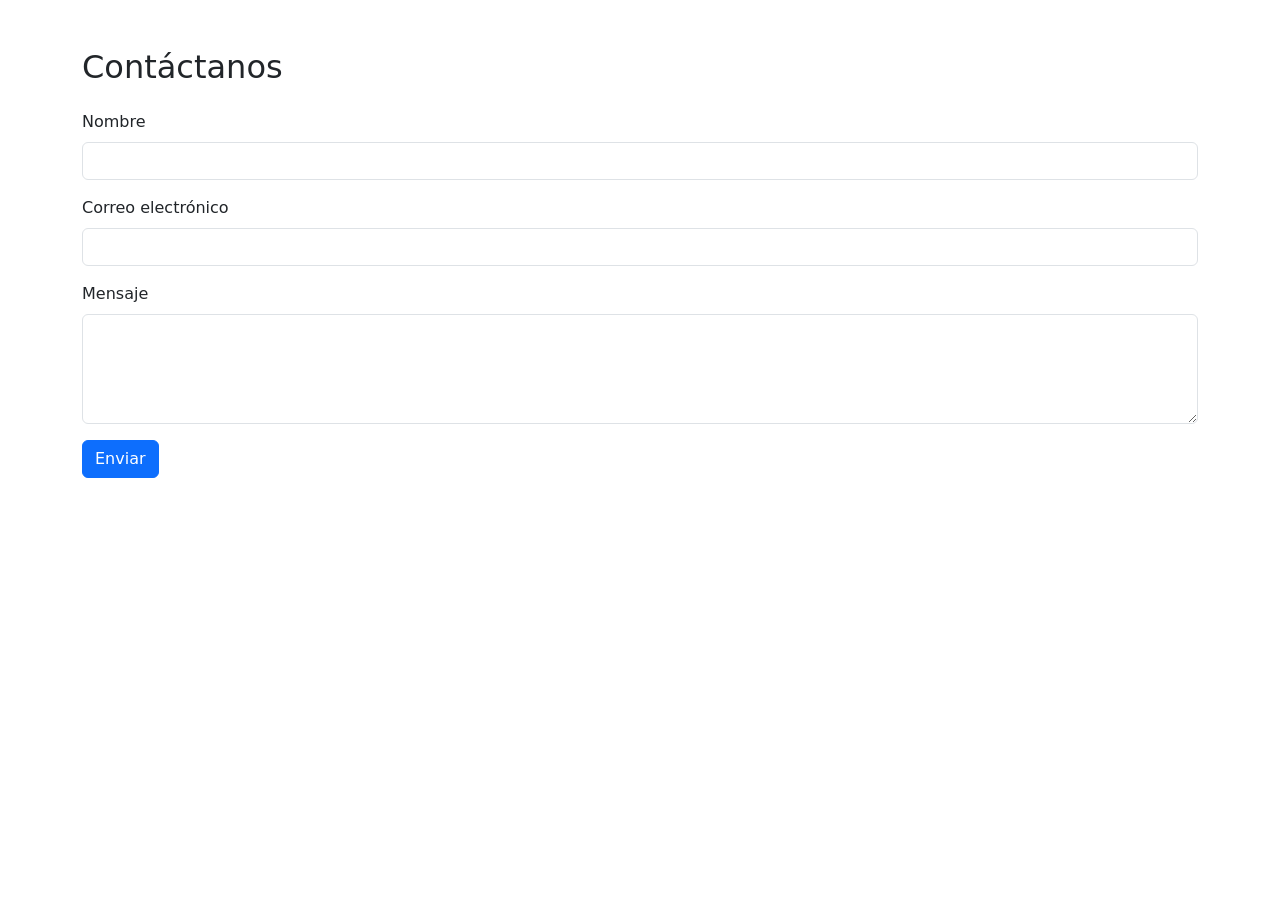
==== pages/contacto.html @ 5b420976 "Commit 1: "Estructura inicila del proyecto"" ====
<!DOCTYPE html>
<html lang="es">
<head>
  <meta charset="UTF-8">
  <title>Contacto - CinePlus</title>
  <meta name="viewport" content="width=device-width, initial-scale=1">
  <link href="https://cdn.jsdelivr.net/npm/bootstrap@5.3.2/dist/css/bootstrap.min.css" rel="stylesheet">
</head>
<body>
  <div class="container py-5">
    <h2 class="mb-4">Contáctanos</h2>
    <form id="form-contacto" novalidate>
      <div class="mb-3">
        <label for="nombre" class="form-label">Nombre</label>
        <input type="text" class="form-control" id="nombre" required>
      </div>
      <div class="mb-3">
        <label for="correo" class="form-label">Correo electrónico</label>
        <input type="email" class="form-control" id="correo" required>
      </div>
      <div class="mb-3">
        <label for="mensaje" class="form-label">Mensaje</label>
        <textarea class="form-control" id="mensaje" rows="4" required></textarea>
      </div>
      <button type="submit" class="btn btn-primary">Enviar</button>
      <div id="alerta" class="alert alert-success mt-3 d-none">Mensaje enviado con éxito.</div>
    </form>
  </div>

  <script src="https://code.jquery.com/jquery-3.6.4.min.js"></script>
  <script>
    $('#form-contacto').on('submit', function (e) {
      e.preventDefault();
      if (this.checkValidity()) {
        $('#alerta').removeClass('d-none').hide().fadeIn();
        setTimeout(() => $('#alerta').fadeOut(), 3000);
        this.reset();
      }
    });
  </script>
</body>
</html>
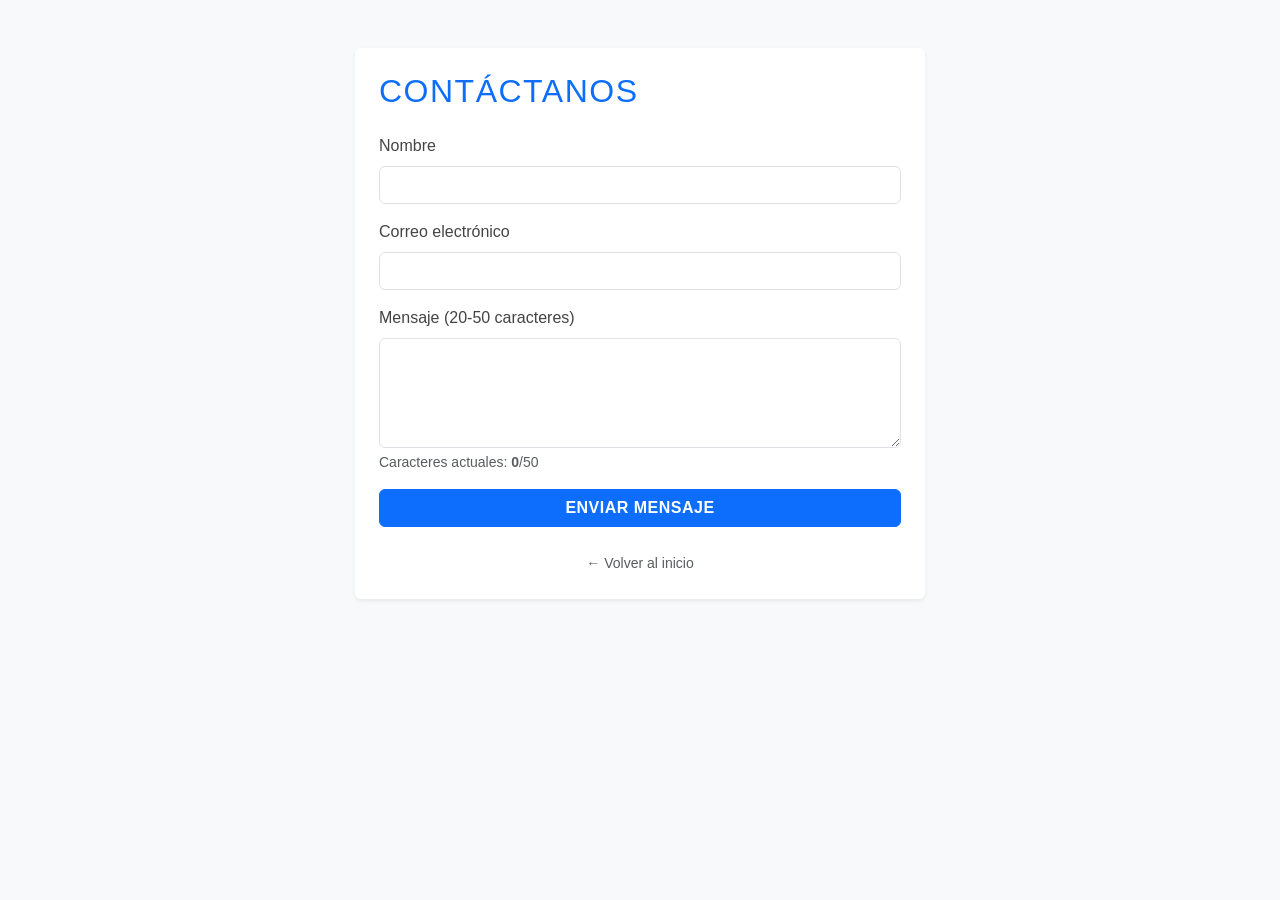
==== commit 214e27f7: "17/04/26 Cambios en la pantalla de contacto, implementación del boton del trailer en la pagina princ" ====
--- a/pages/contacto.html
+++ b/pages/contacto.html
@@ -2,41 +2,109 @@
 <html lang="es">
 <head>
   <meta charset="UTF-8">
-  <title>Contacto - CinePlus</title>
+  <title>Contacto - Toho Cinemas</title>
   <meta name="viewport" content="width=device-width, initial-scale=1">
   <link href="https://cdn.jsdelivr.net/npm/bootstrap@5.3.2/dist/css/bootstrap.min.css" rel="stylesheet">
+  <link rel="stylesheet" href="../css/style.css">
 </head>
-<body>
+<body class="bg-light">
   <div class="container py-5">
-    <h2 class="mb-4">Contáctanos</h2>
-    <form id="form-contacto" novalidate>
-      <div class="mb-3">
-        <label for="nombre" class="form-label">Nombre</label>
-        <input type="text" class="form-control" id="nombre" required>
+    <div class="row justify-content-center">
+      <div class="col-md-6 bg-white p-4 shadow-sm rounded">
+        <h2 class="mb-4 text-primary">Contáctanos</h2>
+        <form id="form-contacto" novalidate>
+          <div class="mb-3">
+            <label for="nombre" class="form-label">Nombre</label>
+            <input type="text" class="form-control" id="nombre" required>
+            <div class="invalid-feedback">Por favor, ingresa tu nombre.</div>
+          </div>
+
+          <div class="mb-3">
+            <label for="correo" class="form-label">Correo electrónico</label>
+            <input type="email" class="form-control" id="correo" required>
+            <div class="invalid-feedback">Ingresa un correo válido.</div>
+          </div>
+
+          <div class="mb-3">
+            <label for="mensaje" class="form-label">Mensaje (20-50 caracteres)</label>
+            <textarea 
+              class="form-control" 
+              id="mensaje" 
+              rows="4" 
+              minlength="20" 
+              maxlength="50" 
+              required
+            ></textarea>
+            <div class="invalid-feedback" id="mensaje-error">
+              El mensaje debe tener entre 20 y 50 caracteres.
+            </div>
+            <div class="form-text">
+              Caracteres actuales: <span id="contador-char" class="fw-bold">0</span>/50
+            </div>
+          </div>
+
+          <button type="submit" class="btn btn-primary w-100">Enviar Mensaje</button>
+          
+          <div id="alerta" class="alert alert-success mt-3 d-none">
+            ¡Mensaje enviado con éxito! Nos pondremos en contacto pronto.
+          </div>
+        </form>
+        
+        <div class="text-center mt-4">
+            <a href="../index.html" class="text-decoration-none text-muted small">← Volver al inicio</a>
+        </div>
       </div>
-      <div class="mb-3">
-        <label for="correo" class="form-label">Correo electrónico</label>
-        <input type="email" class="form-control" id="correo" required>
-      </div>
-      <div class="mb-3">
-        <label for="mensaje" class="form-label">Mensaje</label>
-        <textarea class="form-control" id="mensaje" rows="4" required></textarea>
-      </div>
-      <button type="submit" class="btn btn-primary">Enviar</button>
-      <div id="alerta" class="alert alert-success mt-3 d-none">Mensaje enviado con éxito.</div>
-    </form>
+    </div>
   </div>
 
   <script src="https://code.jquery.com/jquery-3.6.4.min.js"></script>
   <script>
-    $('#form-contacto').on('submit', function (e) {
-      e.preventDefault();
-      if (this.checkValidity()) {
-        $('#alerta').removeClass('d-none').hide().fadeIn();
-        setTimeout(() => $('#alerta').fadeOut(), 3000);
-        this.reset();
-      }
+    $(function () {
+        const $form = $('#form-contacto');
+        const $mensaje = $('#mensaje');
+        const $contador = $('#contador-char');
+
+        //Contador de caracteres en tiempo real
+        $mensaje.on('input', function () {
+            const total = $(this).val().length;
+            $contador.text(total);
+            
+            if (total < 20 || total > 50) {
+                $contador.addClass('text-danger').removeClass('text-success');
+            } else {
+                $contador.addClass('text-success').removeClass('text-danger');
+            }
+        });
+
+        // Evento de envío único
+        $form.on('submit', function (e) {
+            e.preventDefault();
+            const form = this;
+            const msgVal = $mensaje.val();
+
+            if (msgVal.length < 20 || msgVal.length > 50) {
+                $mensaje.addClass('is-invalid');
+            } else {
+                $mensaje.removeClass('is-invalid').addClass('is-valid');
+            }
+
+            if (form.checkValidity() && msgVal.length >= 20 && msgVal.length <= 50) {
+
+                $('#alerta').removeClass('d-none').hide().fadeIn();
+                
+                setTimeout(() => {
+                    $('#alerta').fadeOut(() => $(this).addClass('d-none'));
+                }, 3000);
+
+                form.reset();
+                $contador.text(0).removeClass('text-success text-danger');
+                $(form).removeClass('was-validated');
+                $('.form-control').removeClass('is-valid is-invalid');
+            } else {
+                $(form).addClass('was-validated');
+            }
+        });
     });
   </script>
 </body>
-</html>
+</html>
--- a/css/style.css
+++ b/css/style.css
@@ -0,0 +1,45 @@
+body {
+    font-family: 'Kanit', sans-serif;
+    background-color: #dddedf; 
+    color: #444444;
+    font-weight: 300;
+}
+
+h1, h2, h3, h4, h5, .navbar-brand, .card-title, #peli-titulo {
+    font-family: 'Bebas Neue', sans-serif;
+    letter-spacing: 1.5px;
+    text-transform: uppercase;
+}
+
+.navbar-brand {
+    font-size: 1.8rem;
+    color: #da3c44 !important;
+}
+
+.nav-link {
+    font-weight: 500;
+    text-transform: uppercase;
+    font-size: 0.9rem;
+}
+
+.card-title {
+    font-size: 1.4rem;
+    margin-bottom: 0.5rem;
+}
+
+.card {
+    border-radius: 10px;
+    transition: transform 0.3s ease, box-shadow 0.3s ease;
+}
+
+.card:hover {
+    transform: translateY(-5px);
+    box-shadow: 0 10px 20px rgba(0,0,0,0.15) !important;
+}
+
+.btn {
+    font-family: 'Kanit', sans-serif;
+    font-weight: 600;
+    text-transform: uppercase;
+    letter-spacing: 0.5px;
+}
